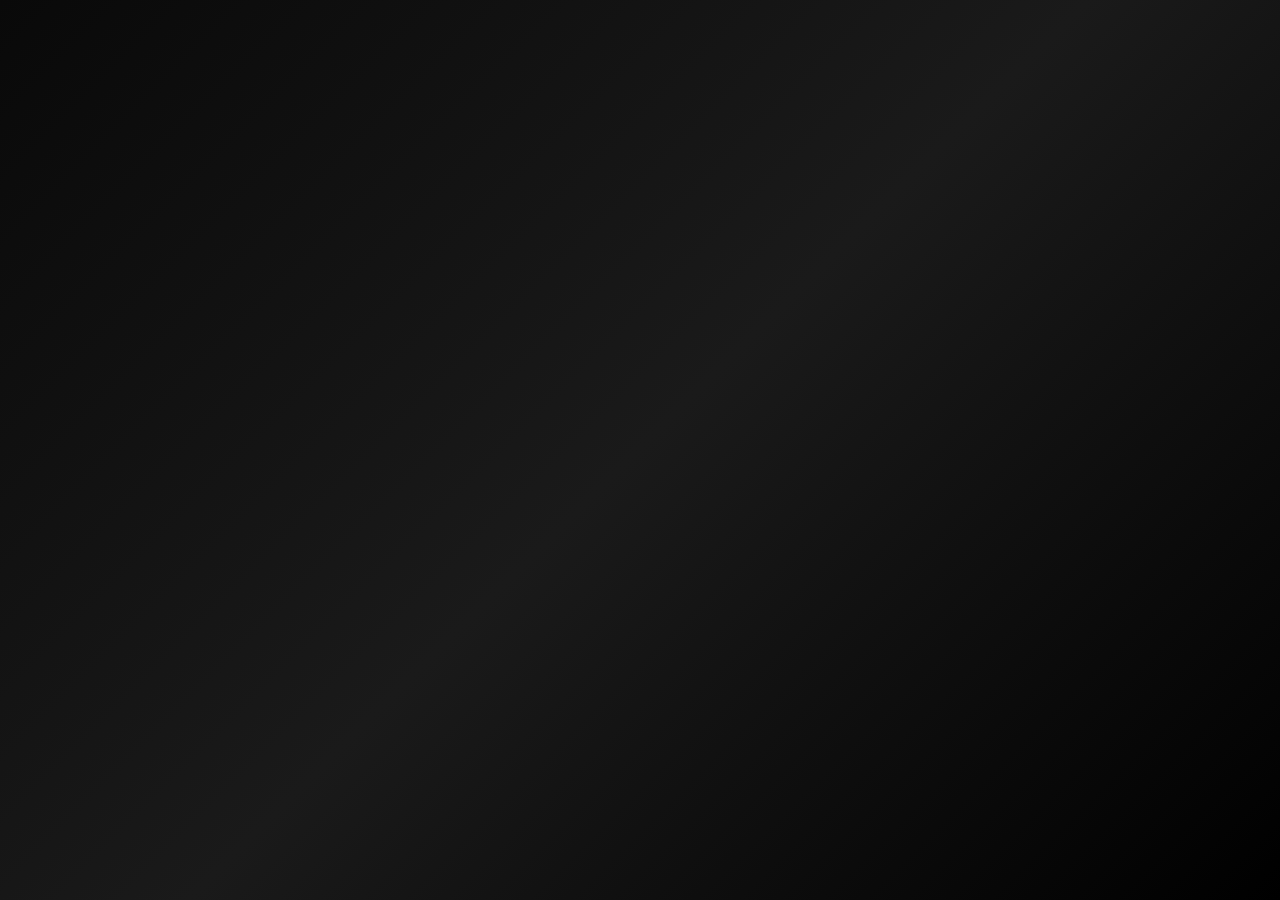
==== home.html @ b4a3aa03 "Create home.html" ====
<!DOCTYPE html>
<html lang="en">
<head>
<meta charset="UTF-8">
<meta name="viewport" content="width=device-width, initial-scale=1.0">

<title>Happy Girlfriend's Day ❤️</title>

<link rel="stylesheet" href="style.css">
</head>

<body>

<div class="background"></div>

<div class="floating-hearts">
<span>❤</span>
<span>❤</span>
<span>❤</span>
<span>❤</span>
<span>❤</span>
<span>❤</span>
</div>

<div class="hero">

<h1>Happy Girlfriend's Day ❤️</h1>

<h2>To the most beautiful person in my life</h2>

<p>
Every day with you becomes another memory I'll always cherish.
Today is simply a reminder of how grateful I am to have you.
</p>

<button onclick="location.href='letter.html'">
Open My Letter →
</button>

</div>

</body>
</html>
---- style.css ----
*{
margin:0;
padding:0;
box-sizing:border-box;
font-family:Arial,Helvetica,sans-serif;
}

body{
height:100vh;
display:flex;
justify-content:center;
align-items:center;
background:#080808;
overflow:hidden;
color:white;
}

.background{
position:fixed;
inset:0;
background:linear-gradient(135deg,#090909,#1a1a1a,#000);
animation:bgMove 8s infinite alternate;
}

@keyframes bgMove{
from{
filter:brightness(1);
}
to{
filter:brightness(1.2);
}
}

.login-card{
position:relative;
z-index:2;
width:340px;
padding:40px;
background:rgba(255,255,255,.08);
border:1px solid rgba(255,255,255,.15);
backdrop-filter:blur(20px);
border-radius:20px;
text-align:center;
}

.login-card h2{
margin:15px 0;
}

.login-card p{
margin-bottom:20px;
opacity:.8;
}

input{
width:100%;
padding:14px;
border:none;
border-radius:10px;
margin-bottom:15px;
font-size:16px;
}

button{
width:100%;
padding:14px;
border:none;
border-radius:10px;
background:#d4af37;
color:black;
font-weight:bold;
cursor:pointer;
transition:.3s;
}

button:hover{
transform:scale(1.03);
}

#error{
margin-top:15px;
color:#ff7070;
}
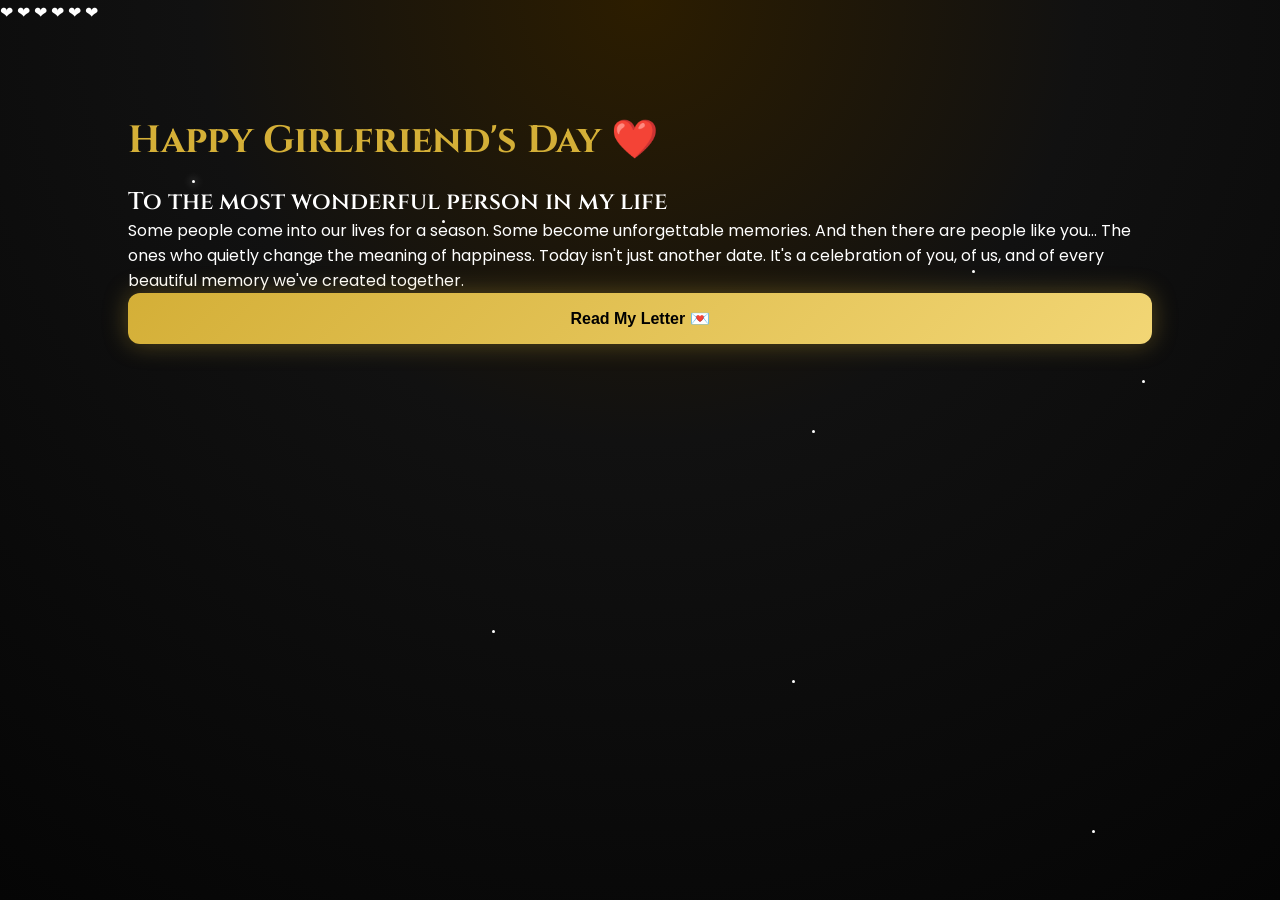
==== commit ad8be058: "Update home.html" ====
--- a/home.html
+++ b/home.html
@@ -1,43 +1,83 @@
 <!DOCTYPE html>
 <html lang="en">
+
 <head>
+
 <meta charset="UTF-8">
+
 <meta name="viewport" content="width=device-width, initial-scale=1.0">
 
-<title>Happy Girlfriend's Day ❤️</title>
+<title>Welcome ❤️</title>
+
+<link rel="preconnect" href="https://fonts.googleapis.com">
+
+<link rel="preconnect" href="https://fonts.gstatic.com" crossorigin>
+
+<link href="https://fonts.googleapis.com/css2?family=Cinzel:wght@400;600;700&family=Poppins:wght@300;400;500;600&display=swap" rel="stylesheet">
 
 <link rel="stylesheet" href="style.css">
+
 </head>
 
 <body>
 
 <div class="background"></div>
 
+<div class="particles"></div>
+
 <div class="floating-hearts">
+
 <span>❤</span>
 <span>❤</span>
 <span>❤</span>
 <span>❤</span>
 <span>❤</span>
 <span>❤</span>
-</div>
-
-<div class="hero">
-
-<h1>Happy Girlfriend's Day ❤️</h1>
-
-<h2>To the most beautiful person in my life</h2>
-
-<p>
-Every day with you becomes another memory I'll always cherish.
-Today is simply a reminder of how grateful I am to have you.
-</p>
-
-<button onclick="location.href='letter.html'">
-Open My Letter →
-</button>
 
 </div>
 
+<section class="hero">
+
+<h1 class="fade-up">
+Happy Girlfriend's Day ❤️
+</h1>
+
+<div class="divider fade-up fade-delay-1"></div>
+
+<h2 class="fade-up fade-delay-2">
+To the most wonderful person in my life
+</h2>
+
+<p class="fade-up fade-delay-3">
+
+Some people come into our lives for a season.
+
+Some become unforgettable memories.
+
+And then there are people like you…
+
+The ones who quietly change the meaning of happiness.
+
+Today isn't just another date.
+
+It's a celebration of you,
+of us,
+and of every beautiful memory we've created together.
+
+</p>
+
+<button
+class="pulse fade-up fade-delay-3"
+onclick="fadeTo('letter.html')">
+
+Read My Letter 💌
+
+</button>
+
+</section>
+
+<script src="script.js"></script>
+
 </body>
+
 </html>
--- a/style.css
+++ b/style.css
@@ -1,83 +1,1463 @@
+/* ===================================================
+   PREMIUM GIRLFRIEND'S DAY WEBSITE
+   STYLE.CSS
+   PART 1 / 3
+=================================================== */
+
+:root{
+
+--gold:#d4af37;
+--gold-light:#f2d675;
+--bg:#050505;
+--bg2:#111111;
+--white:#ffffff;
+--glass:rgba(255,255,255,.08);
+--border:rgba(255,255,255,.15);
+
+}
+
 *{
+
 margin:0;
 padding:0;
 box-sizing:border-box;
-font-family:Arial,Helvetica,sans-serif;
+
+}
+
+html{
+
+scroll-behavior:smooth;
+
 }
 
 body{
-height:100vh;
+
+font-family:'Poppins',sans-serif;
+
+background:var(--bg);
+
+color:white;
+
+overflow-x:hidden;
+
+
+min-height:100vh;
+
+animation:fadeIn 1s ease;
+
+}
+
+/* =======================
+BACKGROUND
+======================= */
+
+.background{
+
+position:fixed;
+
+top:0;
+left:0;
+
+width:100%;
+height:100%;
+
+background:
+
+radial-gradient(circle at top,
+#2c1d00 0%,
+#111111 40%,
+#050505 100%);
+
+z-index:-3;
+
+animation:bgMove 15s ease infinite alternate;
+
+}
+
+@keyframes bgMove{
+
+0%{
+
+transform:scale(1);
+
+filter:brightness(1);
+
+}
+
+100%{
+
+transform:scale(1.1);
+
+filter:brightness(1.2);
+
+}
+
+}
+
+/* =======================
+PARTICLES
+======================= */
+
+.particles{
+
+position:fixed;
+
+inset:0;
+
+overflow:hidden;
+
+pointer-events:none;
+
+z-index:-2;
+
+}
+
+.particles::before{
+
+content:"";
+
+position:absolute;
+
+width:3px;
+
+height:3px;
+
+background:white;
+
+border-radius:50%;
+
+left:15%;
+
+top:20%;
+
+box-shadow:
+
+0 0 8px white,
+
+120px 80px white,
+
+250px 40px white,
+
+420px 120px white,
+
+620px 250px white,
+
+780px 90px white,
+
+950px 200px white,
+
+1100px 300px white,
+
+300px 450px white,
+
+600px 500px white,
+
+900px 650px white,
+
+1200px 700px white;
+
+animation:twinkle 5s linear infinite;
+
+}
+
+@keyframes twinkle{
+
+0%,100%{
+
+opacity:.2;
+
+}
+
+50%{
+
+opacity:1;
+
+}
+
+}
+
+/* =======================
+MAIN CARD
+======================= */
+
+.glass-card{
+
+width:90%;
+
+max-width:430px;
+
+margin:80px auto;
+
+padding:45px;
+
+background:var(--glass);
+
+border:1px solid var(--border);
+
+backdrop-filter:blur(25px);
+
+border-radius:25px;
+
+text-align:center;
+
+box-shadow:
+
+0 20px 60px rgba(0,0,0,.45);
+
+}
+
+/* =======================
+HEART
+======================= */
+
+.heart{
+
+font-size:70px;
+
+margin-bottom:20px;
+
+animation:heartbeat 2s infinite;
+
+}
+
+@keyframes heartbeat{
+
+0%{
+
+transform:scale(1);
+
+}
+
+20%{
+
+transform:scale(1.15);
+
+}
+
+40%{
+
+transform:scale(1);
+
+}
+
+60%{
+
+transform:scale(1.18);
+
+}
+
+100%{
+
+transform:scale(1);
+
+}
+
+}
+
+/* =======================
+HEADINGS
+======================= */
+
+h1{
+
+font-family:'Cinzel',serif;
+
+font-size:38px;
+
+font-weight:700;
+
+color:var(--gold);
+
+margin-bottom:20px;
+
+}
+
+h2{
+
+font-family:'Cinzel',serif;
+
+font-weight:600;
+
+}
+
+h3{
+
+font-family:'Cinzel',serif;
+
+}
+
+.subtitle{
+
+font-size:17px;
+
+line-height:1.8;
+
+opacity:.85;
+
+margin-bottom:35px;
+
+}
+
+/* =======================
+INPUT AREA
+======================= */
+
+.input-area{
+
 display:flex;
-justify-content:center;
-align-items:center;
-background:#080808;
+
+flex-direction:column;
+
+gap:18px;
+
+}
+
+input{
+
+width:100%;
+
+padding:16px;
+
+border-radius:12px;
+
+background:rgba(255,255,255,.08);
+
+border:1px solid rgba(255,255,255,.15);
+
+color:white;
+
+font-size:17px;
+
+outline:none;
+
+transition:.35s;
+
+}
+
+input::placeholder{
+
+color:rgba(255,255,255,.45);
+
+}
+
+input:focus{
+
+border-color:var(--gold);
+
+box-shadow:
+
+0 0 25px rgba(212,175,55,.35);
+
+}
+
+/* =======================
+BUTTON
+======================= */
+
+button{
+
+width:100%;
+
+padding:16px;
+
+border:none;
+
+border-radius:12px;
+
+cursor:pointer;
+
+background:linear-gradient(
+135deg,
+var(--gold),
+var(--gold-light)
+);
+
+color:black;
+
+font-weight:600;
+
+font-size:16px;
+
+transition:.35s;
+
+box-shadow:
+
+0 0 25px rgba(212,175,55,.35);
+
+}
+
+button:hover{
+
+transform:
+
+translateY(-3px)
+scale(1.02);
+
+box-shadow:
+
+0 0 35px rgba(212,175,55,.55);
+
+}
+
+/* =======================
+TEXT
+======================= */
+
+#error{
+
+margin-top:18px;
+
+color:#ff8080;
+
+font-size:15px;
+
+min-height:20px;
+
+}
+
+.hint{
+
+margin-top:20px;
+
+opacity:.55;
+
+font-size:14px;
+
+letter-spacing:1px;
+
+}
+
+/* =======================
+ANIMATIONS
+======================= */
+
+@keyframes fadeIn{
+
+from{
+
+opacity:0;
+
+transform:translateY(20px);
+
+}
+
+to{
+
+opacity:1;
+
+transform:translateY(0);
+
+}
+
+}
+
+/* =======================
+UTILITY
+======================= */
+
+section{
+
+padding:90px 10%;
+
+}
+
+.container{
+
+max-width:1200px;
+
+margin:auto;
+
+}
+
+/* ===================================================
+   PREMIUM GIRLFRIEND'S DAY WEBSITE
+   STYLE.CSS
+   PART 1 / 3
+=================================================== */
+
+:root{
+
+--gold:#d4af37;
+--gold-light:#f2d675;
+--bg:#050505;
+--bg2:#111111;
+--white:#ffffff;
+--glass:rgba(255,255,255,.08);
+--border:rgba(255,255,255,.15);
+
+}
+
+*{
+
+margin:0;
+padding:0;
+box-sizing:border-box;
+
+}
+
+html{
+
+scroll-behavior:smooth;
+
+}
+
+body{
+
+font-family:'Poppins',sans-serif;
+
+background:var(--bg);
+
+color:white;
+
+overflow-x:hidden;
+
+min-height:100vh;
+
+animation:fadeIn 1s ease;
+
+}
+
+/* =======================
+BACKGROUND
+======================= */
+
+.background{
+
+position:fixed;
+
+top:0;
+left:0;
+
+width:100%;
+height:100%;
+
+background:
+
+radial-gradient(circle at top,
+#2c1d00 0%,
+#111111 40%,
+#050505 100%);
+
+z-index:-3;
+
+animation:bgMove 15s ease infinite alternate;
+
+}
+
+@keyframes bgMove{
+
+0%{
+
+transform:scale(1);
+
+filter:brightness(1);
+
+}
+
+100%{
+
+transform:scale(1.1);
+
+filter:brightness(1.2);
+
+}
+
+}
+
+/* =======================
+PARTICLES
+======================= */
+
+.particles{
+
+position:fixed;
+
+inset:0;
+
 overflow:hidden;
+
+pointer-events:none;
+
+z-index:-2;
+
+}
+
+.particles::before{
+
+content:"";
+
+position:absolute;
+
+width:3px;
+
+height:3px;
+
+background:white;
+
+border-radius:50%;
+
+left:15%;
+
+top:20%;
+
+box-shadow:
+
+0 0 8px white,
+
+120px 80px white,
+
+250px 40px white,
+
+420px 120px white,
+
+620px 250px white,
+
+780px 90px white,
+
+950px 200px white,
+
+1100px 300px white,
+
+300px 450px white,
+
+600px 500px white,
+
+900px 650px white,
+
+1200px 700px white;
+
+animation:twinkle 5s linear infinite;
+
+}
+
+@keyframes twinkle{
+
+0%,100%{
+
+opacity:.2;
+
+}
+
+50%{
+
+opacity:1;
+
+}
+
+}
+
+/* =======================
+MAIN CARD
+======================= */
+
+.glass-card{
+
+width:90%;
+
+max-width:430px;
+
+margin:80px auto;
+
+padding:45px;
+
+background:var(--glass);
+
+border:1px solid var(--border);
+
+backdrop-filter:blur(25px);
+
+border-radius:25px;
+
+text-align:center;
+
+box-shadow:
+
+0 20px 60px rgba(0,0,0,.45);
+
+}
+
+/* =======================
+HEART
+======================= */
+
+.heart{
+
+font-size:70px;
+
+margin-bottom:20px;
+
+animation:heartbeat 2s infinite;
+
+}
+
+@keyframes heartbeat{
+
+0%{
+
+transform:scale(1);
+
+}
+
+20%{
+
+transform:scale(1.15);
+
+}
+
+40%{
+
+transform:scale(1);
+
+}
+
+60%{
+
+transform:scale(1.18);
+
+}
+
+100%{
+
+transform:scale(1);
+
+}
+
+}
+
+/* =======================
+HEADINGS
+======================= */
+
+h1{
+
+font-family:'Cinzel',serif;
+
+font-size:38px;
+
+font-weight:700;
+
+color:var(--gold);
+
+margin-bottom:20px;
+
+}
+
+h2{
+
+font-family:'Cinzel',serif;
+
+font-weight:600;
+
+}
+
+h3{
+
+font-family:'Cinzel',serif;
+
+}
+
+.subtitle{
+
+font-size:17px;
+
+line-height:1.8;
+
+opacity:.85;
+
+margin-bottom:35px;
+
+}
+
+/* =======================
+INPUT AREA
+======================= */
+
+.input-area{
+
+display:flex;
+
+flex-direction:column;
+
+gap:18px;
+
+}
+
+input{
+
+width:100%;
+
+padding:16px;
+
+border-radius:12px;
+
+background:rgba(255,255,255,.08);
+
+border:1px solid rgba(255,255,255,.15);
+
 color:white;
-}
-
-.background{
-position:fixed;
-inset:0;
-background:linear-gradient(135deg,#090909,#1a1a1a,#000);
-animation:bgMove 8s infinite alternate;
-}
-
-@keyframes bgMove{
+
+font-size:17px;
+
+outline:none;
+
+transition:.35s;
+
+}
+
+input::placeholder{
+
+color:rgba(255,255,255,.45);
+
+}
+
+input:focus{
+
+border-color:var(--gold);
+
+box-shadow:
+
+0 0 25px rgba(212,175,55,.35);
+
+}
+
+/* =======================
+BUTTON
+======================= */
+
+button{
+
+width:100%;
+
+padding:16px;
+
+border:none;
+
+border-radius:12px;
+
+cursor:pointer;
+
+background:linear-gradient(
+135deg,
+var(--gold),
+var(--gold-light)
+);
+
+color:black;
+
+font-weight:600;
+
+font-size:16px;
+
+transition:.35s;
+
+box-shadow:
+
+0 0 25px rgba(212,175,55,.35);
+
+}
+
+button:hover{
+
+transform:
+
+translateY(-3px)
+scale(1.02);
+
+box-shadow:
+
+0 0 35px rgba(212,175,55,.55);
+
+}
+
+/* =======================
+TEXT
+======================= */
+
+#error{
+
+margin-top:18px;
+
+color:#ff8080;
+
+font-size:15px;
+
+min-height:20px;
+
+}
+
+.hint{
+
+margin-top:20px;
+
+opacity:.55;
+
+font-size:14px;
+
+letter-spacing:1px;
+
+}
+
+/* =======================
+ANIMATIONS
+======================= */
+
+@keyframes fadeIn{
+
 from{
-filter:brightness(1);
-}
+
+opacity:0;
+
+transform:translateY(20px);
+
+}
+
 to{
-filter:brightness(1.2);
-}
-}
-
-.login-card{
+
+opacity:1;
+
+transform:translateY(0);
+
+}
+
+}
+
+/* =======================
+UTILITY
+======================= */
+
+section{
+
+padding:90px 10%;
+
+}
+
+.container{
+
+max-width:1200px;
+
+margin:auto;
+
+}
+
+/* ===================================================
+   PART 3 / 3
+   TIMELINE • REASONS • FINAL • RESPONSIVE
+===================================================*/
+
+/* ---------- TIMELINE ---------- */
+
+.timeline-container{
+
+width:90%;
+
+max-width:1000px;
+
+margin:70px auto;
+
+padding:40px;
+
+}
+
+.timeline-container h1{
+
+text-align:center;
+
+margin-bottom:60px;
+
+}
+
+.timeline{
+
 position:relative;
-z-index:2;
-width:340px;
-padding:40px;
+
+padding-left:40px;
+
+border-left:3px solid rgba(212,175,55,.45);
+
+}
+
+.timeline-item{
+
+position:relative;
+
+margin-bottom:55px;
+
+padding:0 0 0 15px;
+
+animation:fadeIn .8s ease;
+
+}
+
+.timeline-item::before{
+
+content:"";
+
+position:absolute;
+
+left:-50px;
+
+top:8px;
+
+width:18px;
+
+height:18px;
+
+border-radius:50%;
+
+background:var(--gold);
+
+box-shadow:0 0 20px rgba(212,175,55,.5);
+
+}
+
+.timeline-item h2{
+
+margin-bottom:12px;
+
+color:var(--gold);
+
+}
+
+.timeline-item p{
+
+line-height:1.9;
+
+opacity:.9;
+
+}
+
+/* ---------- REASONS ---------- */
+
+.reasons-container{
+
+width:92%;
+
+max-width:1250px;
+
+margin:70px auto;
+
+text-align:center;
+
+}
+
+.reasons-container h1{
+
+margin-bottom:45px;
+
+}
+
+.reasons-grid{
+
+display:grid;
+
+grid-template-columns:repeat(auto-fit,minmax(260px,1fr));
+
+gap:24px;
+
+}
+
+.reason-card{
+
 background:rgba(255,255,255,.08);
+
 border:1px solid rgba(255,255,255,.15);
+
 backdrop-filter:blur(20px);
+
+border-radius:22px;
+
+padding:28px;
+
+line-height:1.8;
+
+transition:.35s;
+
+cursor:default;
+
+}
+
+.reason-card:hover{
+
+transform:translateY(-10px);
+
+border-color:var(--gold);
+
+box-shadow:
+
+0 20px 40px rgba(0,0,0,.35),
+
+0 0 30px rgba(212,175,55,.25);
+
+}
+
+/* ---------- FINAL PAGE ---------- */
+
+.final-card{
+
+width:90%;
+
+max-width:900px;
+
+margin:80px auto;
+
+padding:60px;
+
+background:rgba(255,255,255,.08);
+
+border:1px solid rgba(255,255,255,.15);
+
+border-radius:28px;
+
+backdrop-filter:blur(25px);
+
+text-align:center;
+
+box-shadow:
+
+0 25px 60px rgba(0,0,0,.45);
+
+}
+
+.final-card h1{
+
+font-size:52px;
+
+margin-bottom:25px;
+
+}
+
+.final-card h2{
+
+font-size:26px;
+
+margin-bottom:30px;
+
+font-weight:400;
+
+}
+
+.final-message{
+
+font-size:20px;
+
+line-height:2;
+
+white-space:pre-line;
+
+margin-bottom:40px;
+
+}
+
+.counter{
+
+margin:35px auto;
+
+padding:28px;
+
+max-width:360px;
+
+background:rgba(255,255,255,.05);
+
 border-radius:20px;
+
+}
+
+.counter h3{
+
+margin-bottom:12px;
+
+color:var(--gold);
+
+}
+
+#timer{
+
+font-size:28px;
+
+font-weight:700;
+
+line-height:1.7;
+
+margin-top:15px;
+
+color:var(--gold);
+
+}
+
+/* ---------- FOOTER ---------- */
+
+.footer{
+
+margin:70px 0 30px;
+
 text-align:center;
-}
-
-.login-card h2{
-margin:15px 0;
-}
-
-.login-card p{
-margin-bottom:20px;
+
+opacity:.55;
+
+font-size:14px;
+
+}
+
+/* ---------- GLOW ---------- */
+
+.gold-border{
+
+border:1px solid rgba(212,175,55,.35);
+
+}
+
+.shadow{
+
+box-shadow:
+
+0 15px 35px rgba(0,0,0,.4);
+
+}
+
+/* ---------- FLOAT ---------- */
+
+.float{
+
+animation:floatAnimation 5s ease-in-out infinite;
+
+}
+
+@keyframes floatAnimation{
+
+0%,100%{
+
+transform:translateY(0);
+
+}
+
+50%{
+
+transform:translateY(-12px);
+
+}
+
+}
+
+/* ---------- PULSE ---------- */
+
+.pulse{
+
+animation:pulse 2s infinite;
+
+}
+
+@keyframes pulse{
+
+0%{
+
+transform:scale(1);
+
+}
+
+50%{
+
+transform:scale(1.04);
+
+}
+
+100%{
+
+transform:scale(1);
+
+}
+
+}
+
+/* ---------- MOBILE ---------- */
+
+@media(max-width:900px){
+
+.hero h1{
+
+font-size:42px;
+
+}
+
+.hero h2{
+
+font-size:24px;
+
+}
+
+.hero p{
+
+font-size:17px;
+
+}
+
+.letter-card{
+
+padding:35px;
+
+}
+
+.timeline-container{
+
+padding:20px;
+
+}
+
+.final-card{
+
+padding:40px 25px;
+
+}
+
+.final-card h1{
+
+font-size:38px;
+
+}
+
+#timer{
+
+font-size:24px;
+
+}
+
+}
+
+@media(max-width:600px){
+
+.glass-card{
+
+padding:30px 22px;
+
+margin:50px auto;
+
+}
+
+.hero h1{
+
+font-size:34px;
+
+}
+
+.hero h2{
+
+font-size:20px;
+
+}
+
+.hero p{
+
+font-size:16px;
+
+}
+
+button{
+
+font-size:15px;
+
+padding:15px;
+
+}
+
+.reason-card{
+
+padding:22px;
+
+}
+
+.timeline{
+
+padding-left:25px;
+
+}
+
+.timeline-item::before{
+
+left:-35px;
+
+}
+
+}
+
+/* ---------- END ---------- */
+
+.particle{
+
+position:absolute;
+
+width:4px;
+
+height:4px;
+
+background:rgba(255,255,255,.8);
+
+border-radius:50%;
+
+bottom:-10px;
+
+animation:particleFloat linear infinite;
+
+}
+
+@keyframes particleFloat{
+
+0%{
+
+transform:translateY(0) scale(.6);
+
+opacity:0;
+
+}
+
+20%{
+
 opacity:.8;
-}
-
-input{
-width:100%;
-padding:14px;
-border:none;
-border-radius:10px;
-margin-bottom:15px;
-font-size:16px;
-}
-
-button{
-width:100%;
-padding:14px;
-border:none;
-border-radius:10px;
-background:#d4af37;
-color:black;
-font-weight:bold;
-cursor:pointer;
-transition:.3s;
-}
-
-button:hover{
-transform:scale(1.03);
-}
-
-#error{
-margin-top:15px;
-color:#ff7070;
+
+}
+
+100%{
+
+transform:translateY(-110vh) scale(1.4);
+
+opacity:0;
+
+}
+
+}
+
+.shake{
+
+animation:shake .45s;
+
+}
+
+@keyframes shake{
+
+0%,100%{transform:translateX(0);}
+
+20%{transform:translateX(-8px);}
+
+40%{transform:translateX(8px);}
+
+60%{transform:translateX(-6px);}
+
+80%{transform:translateX(6px);}
+
+}
+
+.reveal{
+
+opacity:0;
+
+transform:translateY(40px);
+
+transition:.8s ease;
+
+}
+
+.reveal.active{
+
+opacity:1;
+
+transform:translateY(0);
+
 }
